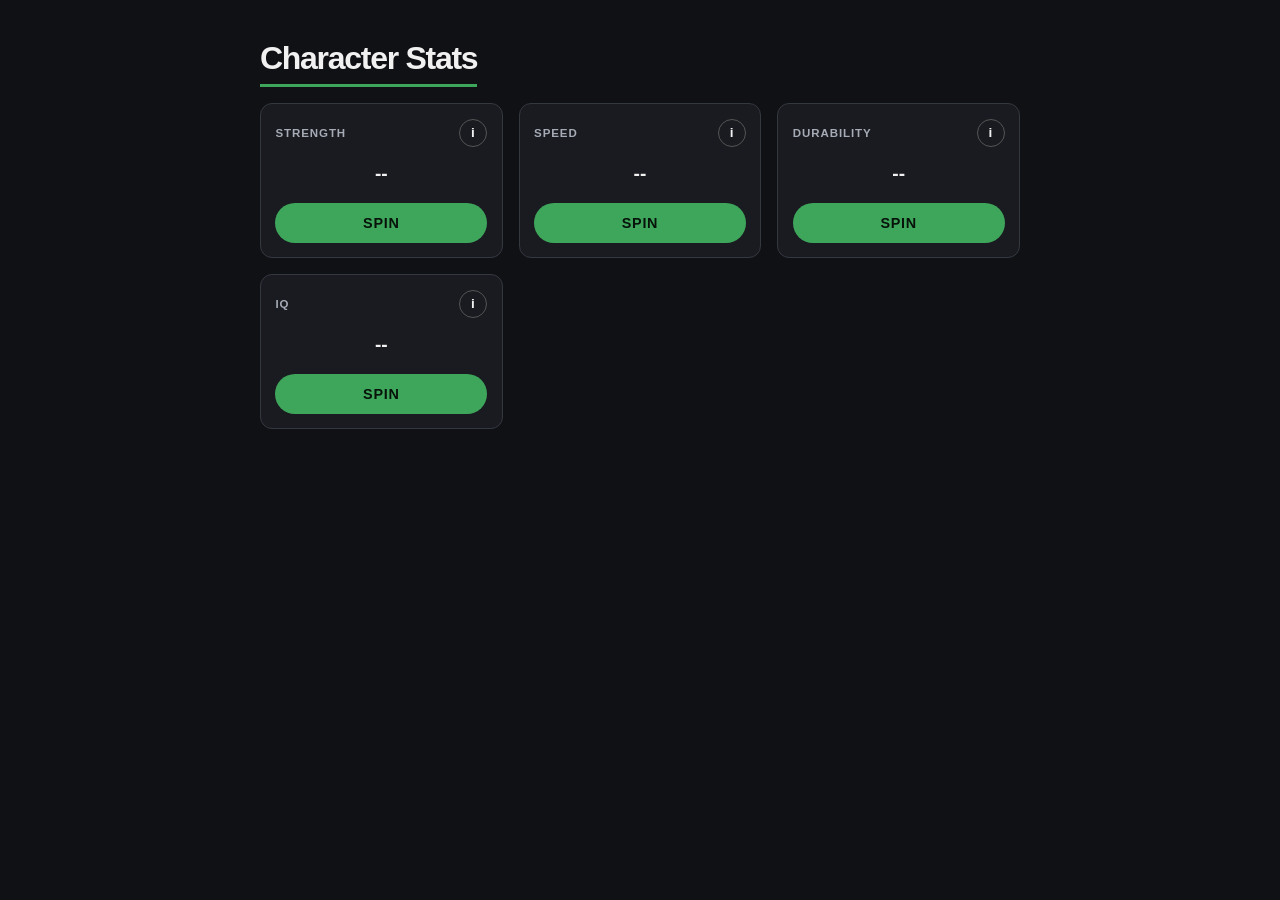
==== index.html @ ab64078a "changed folder layout" ====
<!DOCTYPE html>
<html lang="en">

<head>
  <meta charset="UTF-8">
  <meta name="viewport" content="width=device-width, initial-scale=1, viewport-fit=cover">
  <title>Spin Wheel</title>

  <link rel="stylesheet" href="CSS/style.css">

  <script src="JS/data.js" defer></script>
  <script src="JS/rolls.js" defer></script>
  <script src="JS/spin.js" defer></script>
</head>

<body>
  <main>
    <h1>Character Stats</h1>
    <div class="reels" id="reels"></div>
  </main>
</body>

</html>
---- CSS/style.css ----
/* ==========================================================
   1. Theme variables
   ========================================================== */
:root {
  color-scheme: dark;

  --page-bg: #101114;
  --surface: #191b20;
  --surface-hover: #22252b;
  --border: #343841;

  --text: #f1f1f1;
  --muted: #a6abb5;

  --green: #3ea65b;
  --green-hover: #4fbe6c;
  --green-glow: rgb(62 166 91 / 22%);

  --focus-ring: #a9d2ff;
}

/* ==========================================================
   Rarity colours
   ========================================================== */
.Common       { --rarity-color: #b8c0cc; }
.Uncommon     { --rarity-color: #45d483; }
.Rare         { --rarity-color: #42a5f5; }
.Epic         { --rarity-color: #a875ff; }
.Legendary    { --rarity-color: #d99100; }
.Mythic       { --rarity-color: #f04fa6; }
.Divine       { --rarity-color: #ffe66d; }
.Celestial    { --rarity-color: #32d6d9; }
.Transcendent { --rarity-color: #ff725e; }
.Supreme      { --rarity-color: #f4f1ff; }

/* ==========================================================
   Default rarity text
   ========================================================== */
.Common, .Uncommon, .Rare, .Epic, .Legendary,
.Mythic, .Divine, .Celestial, .Transcendent, .Supreme {
  color: var(--rarity-color);
}

.Common, .Uncommon, .Rare, .Epic, .Legendary, .Mythic {
  text-shadow: 0 0 8px color-mix(in srgb, var(--rarity-color) 40%, transparent);
}

/* ==========================================================
   Special-tier text effects
   ========================================================== */
.Divine:not(:empty),
.Celestial:not(:empty),
.Transcendent:not(:empty),
.Supreme:not(:empty) {
  color: transparent;
  -webkit-text-fill-color: transparent;
  -webkit-text-stroke: 0;
  text-shadow: 0 0 8px color-mix(in srgb, var(--rarity-color) 40%, transparent);
  background-clip: text;
  -webkit-background-clip: text;
  font-weight: 800;
}


.Divine:not(:empty) {
  background-image: linear-gradient(
    100deg,
    #fffdf2,
    #ffe98a,
    #ffffff,
    #e8ddff,
    #fffdf2
  );
  background-size: 300% 100%;
  animation: rarity-text-flow 2.4s ease-in-out infinite alternate;
}


.Celestial:not(:empty) {
  background-image: linear-gradient(
    100deg,
    #0752e8,
    #00dfff,
    #d9ffff,
    #5740ff,
    #00aaff,
    #0752e8
  );
  background-size: 300% 100%;
  animation: rarity-text-flow 2.2s ease-in-out infinite alternate;
}

.Transcendent:not(:empty) {
  background-image: linear-gradient(
    100deg,
    #a900ff,
    #ff32b5,
    #ff5538,
    #fff04a,
    #40edc2,
    #a900ff
  );
  background-size: 300% 100%;
  animation: rarity-text-flow 2.6s ease-in-out infinite alternate;
}

.Supreme:not(:empty) {
  background-image:
    /* A few sparse glints instead of a repeating star pattern */
    radial-gradient(circle at 15% 35%, #fff 0 1px, transparent 2px),
    radial-gradient(circle at 52% 70%, #e8fbff 0 1.2px, transparent 2.2px),
    radial-gradient(circle at 88% 28%, #fff 0 1px, transparent 2px),

    /* Nebula colors */
    radial-gradient(ellipse at 20% 75%, #ff20d0, transparent 68%),
    radial-gradient(ellipse at 75% 20%, #5926ff, transparent 68%),
    radial-gradient(ellipse at 55% 85%, #00dfff, transparent 62%),
    linear-gradient(100deg, #fff1a6, #f2d8ff, #c5faff, #ffddf7);

  background-size:
    100% 100%,
    100% 100%,
    100% 100%,
    180% 220%,
    180% 220%,
    180% 220%,
    300% 100%;

  animation: supreme-text-nebula 2.8s ease-in-out infinite alternate;
}


/* ==========================================================
   Special-tier accent effects
   Empty elements only; existing height/width is preserved.
   ========================================================== */
.Divine:empty,
.Celestial:empty,
.Transcendent:empty,
.Supreme:empty {
  display: block;
  overflow: hidden;
  border-radius: 6px;
}

.Divine:empty {
  background: linear-gradient(100deg, #c78a16, #ffe66d, #fff4ad, #e9b72a);
  background-size: 220% 100%;
  animation: rarity-accent-flow 4s ease-in-out infinite alternate;
}

.Celestial:empty {
  background: linear-gradient(100deg, #08cbd6, #34aaff, #7653ec, #39e3d1);
  background-size: 250% 100%;
  animation: rarity-accent-flow 3.5s ease-in-out infinite alternate;
}

.Transcendent:empty {
  background: linear-gradient(100deg, #c53ed0, #ff58b7, #ff795d, #ffd95b, #68e6aa, #c53ed0);
  background-size: 300% 100%;
  animation: rarity-accent-flow 4s linear infinite;
}

.Supreme:empty {
  background:
    radial-gradient(ellipse at 25% 50%, #b9a0ff, transparent 45%),
    radial-gradient(ellipse at 75% 50%, #91eaff, transparent 45%),
    linear-gradient(100deg, #fff8e8, #d9d2ff, #e3fbff, #fff);
  background-size: 200% 100%, 200% 100%, 250% 100%;
  animation: supreme-accent-nebula 5s ease-in-out infinite alternate;
}

/* ==========================================================
   Animations
   ========================================================== */
@keyframes rarity-text-flow {
  to { background-position: 100% center; }
}

@keyframes supreme-text-nebula {
  to {
    background-position:
      0 0,
      0 0,
      0 0,
      100% 0%,
      0% 100%,
      100% 0%,
      100% center;
  }
}


@keyframes rarity-accent-flow {
  to { background-position: 100% center; }
}

@keyframes supreme-accent-nebula {
  to { background-position: 100% 50%, 0% 50%, 100% 50%; }
}

/* ==========================================================
   Reduced motion
   ========================================================== */
@media (prefers-reduced-motion: reduce) {
  .Divine:not(:empty),
  .Celestial:not(:empty),
  .Transcendent:not(:empty),
  .Supreme:not(:empty),
  .Divine:empty,
  .Celestial:empty,
  .Transcendent:empty,
  .Supreme:empty {
    animation: none;
  }
}












/* ==========================================================
   3. Base
   ========================================================== */
* {
  box-sizing: border-box;
}

html {
  min-width: 320px;
  background: var(--page-bg);
}

html,
body,
button {
  -webkit-tap-highlight-color: transparent;
}

body {
  /* Fallback first, then full height that respects the mobile address bar */
  min-height: 100vh;
  min-height: 100dvh;
  margin: 0;
  padding:
    max(1rem, env(safe-area-inset-top))
    max(1rem, env(safe-area-inset-right))
    max(1.5rem, env(safe-area-inset-bottom))
    max(1rem, env(safe-area-inset-left));
  background: var(--page-bg);
  color: var(--text);
  font-family: Arial, system-ui, sans-serif;
  -webkit-font-smoothing: antialiased;
}

/* Extra bottom space so the last card isn't hidden behind the spin button */
main {
  width: min(100%, 760px);
  margin-inline: auto;
  padding-bottom: 5.5rem;
}

h1 {
  width: fit-content;
  margin: 0.5rem 0 1rem;
  padding-bottom: 0.45rem;
  border-bottom: 3px solid var(--green);
  font-size: clamp(1.5rem, 6vw, 2rem);
  font-weight: 800;
  letter-spacing: -0.04em;
}

/* ==========================================================
   4. Reel cards
   ========================================================== */
.reels {
  display: grid;
  grid-template-columns: minmax(0, 1fr);
  gap: 0.65rem;
}

.reel {
  display: flex;
  min-width: 0;
  min-height: 145px;
  flex-direction: column;
  align-items: stretch;
  gap: 0.55rem;
  padding: 0.8rem;
  overflow: hidden;
  background: var(--surface);
  border: 1px solid var(--border);
  border-radius: 12px;
  transition: background 150ms ease;
}

.reel h2 {
  margin: 0;
  color: var(--muted);
  font-size: 0.72rem;
  font-weight: 700;
  letter-spacing: 0.08em;
  text-transform: uppercase;
}

.reel-header {
  display: flex;
  align-items: center;
  justify-content: space-between;
  gap: 0.5rem;
}

/* The result inherits its rarity colour. Easing keeps flicker smooth,
   and min-height stops the card resizing as text changes. */
.value {
  display: flex;
  min-height: 2.4rem;
  flex: 1;
  align-items: center;
  justify-content: center;
  margin: 0;
  color: var(--rarity-color, var(--text));
  font-size: clamp(1rem, 4.5vw, 1.2rem);
  font-weight: 800;
  line-height: 1.3;
  text-align: center;
  overflow-wrap: anywhere;
  transition:
    color 120ms ease,
    text-shadow 120ms ease,
    filter 200ms ease,
    opacity 200ms ease;
}

/* Optional images */
.reel-image {
  display: block;
  width: 100%;
  max-height: 130px;
  object-fit: contain;
  border-radius: 10px;
}

.reel-images {
  display: flex;
  flex-wrap: wrap;
  align-items: center;
  justify-content: center;
  gap: 0.5rem;
}

.reel-images img {
  width: 34px;
  height: 34px;
  object-fit: contain;
  border-radius: 8px;
}

/* ==========================================================
   5. Buttons
   ========================================================== */
button {
  width: 100%;
  min-height: 42px;
  padding: 0.6rem 0.85rem;
  border: 0;
  border-radius: 999px;
  background: var(--green);
  color: #07130a;
  font: inherit;
  font-size: 0.82rem;
  font-weight: 800;
  letter-spacing: 0.05em;
  cursor: pointer;
  touch-action: manipulation;
  transition: background 150ms ease, transform 150ms ease, opacity 150ms ease;
}

button:active:not(:disabled) {
  transform: scale(0.98);
}

button:disabled {
  opacity: 0.55;
  cursor: not-allowed;
}

button:focus-visible {
  outline: 3px solid var(--focus-ring);
  outline-offset: 3px;
}

/* Slimmer spin buttons, used for each card and for SPIN ALL */
.spin-button {
  min-height: 40px;
  padding: 0.5rem 1rem;
  font-size: 0.9rem;
  width: auto;
}

/* Small circular info button */
.info-button {
  display: grid;
  width: 28px;
  min-width: 28px;
  min-height: 28px;
  place-items: center;
  padding: 0;
  border: 1px solid #555;
  border-radius: 50%;
  background: transparent;
  color: var(--text);
  font-size: 0.85rem;
  font-weight: 700;
  line-height: 1;
}

/* Hover styles only for devices with a mouse, so taps don't leave them stuck */
@media (hover: hover) {
  .reel:hover {
    background: var(--surface-hover);
  }

  button:hover:not(:disabled) {
    background: var(--green-hover);
  }

  .info-button:hover:not(:disabled) {
    border-color: var(--green);
    background: #222;
  }
}

/* ==========================================================
   6. Spin controls (fixed at the bottom)
   ========================================================== */
.controls {
  position: fixed;
  inset: auto 0 0 0;
  z-index: 10;
  padding: 0.5rem 1rem max(0.5rem, env(safe-area-inset-bottom));
  background: linear-gradient(to top, var(--page-bg) 70%, transparent);
}

/* ==========================================================
   7. Spinning state
   ========================================================== */
.reel.spinning {
  animation: spin-glow 700ms ease-in-out infinite alternate;
}

.reel.spinning .value {
  opacity: 0.85;
}

@keyframes spin-glow {
  to {
    box-shadow: 0 0 18px var(--green-glow);
  }
}

/* ==========================================================
   8. Info dialog (centred, about half the screen height)
   ========================================================== */
.info-dialog {
  width: min(90vw, 420px);
  max-height: 50dvh;
  padding: 0;
  overflow: auto;
  border: 1px solid var(--border);
  border-radius: 14px;
  background: var(--surface);
  color: var(--text);
}

.info-dialog::backdrop {
  background: rgb(0 0 0 / 70%);
}

.info-dialog-content {
  padding: 1.1rem;
}

.info-dialog h2 {
  margin: 0 0 0.9rem;
  font-size: 1.15rem;
}

.possible-results {
  display: grid;
  gap: 0.5rem;
  margin: 0 0 1rem;
  padding: 0;
  list-style: none;
}

.possible-result {
  padding: 0.65rem 0.75rem;
  border: 1px solid var(--border);
  border-radius: 8px;
  color: var(--rarity-color, var(--text));
  font-size: 0.9rem;
  font-weight: 650;
}

.nothing-result {
  color: var(--muted);
}

.possible-result-names {
  margin-top: 0.3rem;
  color: var(--text);
  font-size: 0.85rem;
  font-weight: 400;
  line-height: 1.5;
}

.info-close {
  min-height: 40px;
}

/* ==========================================================
   9. Responsive layout
   ========================================================== */
@media (min-width: 620px) {
  body {
    padding: 2rem;
  }

  .reels {
    grid-template-columns: repeat(2, minmax(0, 1fr));
    gap: 1rem;
  }

  .reel {
    min-height: 155px;
    padding: 0.9rem;
  }
}

@media (min-width: 960px) {
  .reels {
    grid-template-columns: repeat(3, minmax(0, 1fr));
  }
}

/* ==========================================================
   10. Reduced motion
   ========================================================== */
@media (prefers-reduced-motion: reduce) {
  *,
  *::before,
  *::after {
    animation-duration: 0.01ms !important;
    animation-iteration-count: 1 !important;
    scroll-behavior: auto !important;
    transition-duration: 0.01ms !important;
  }
}
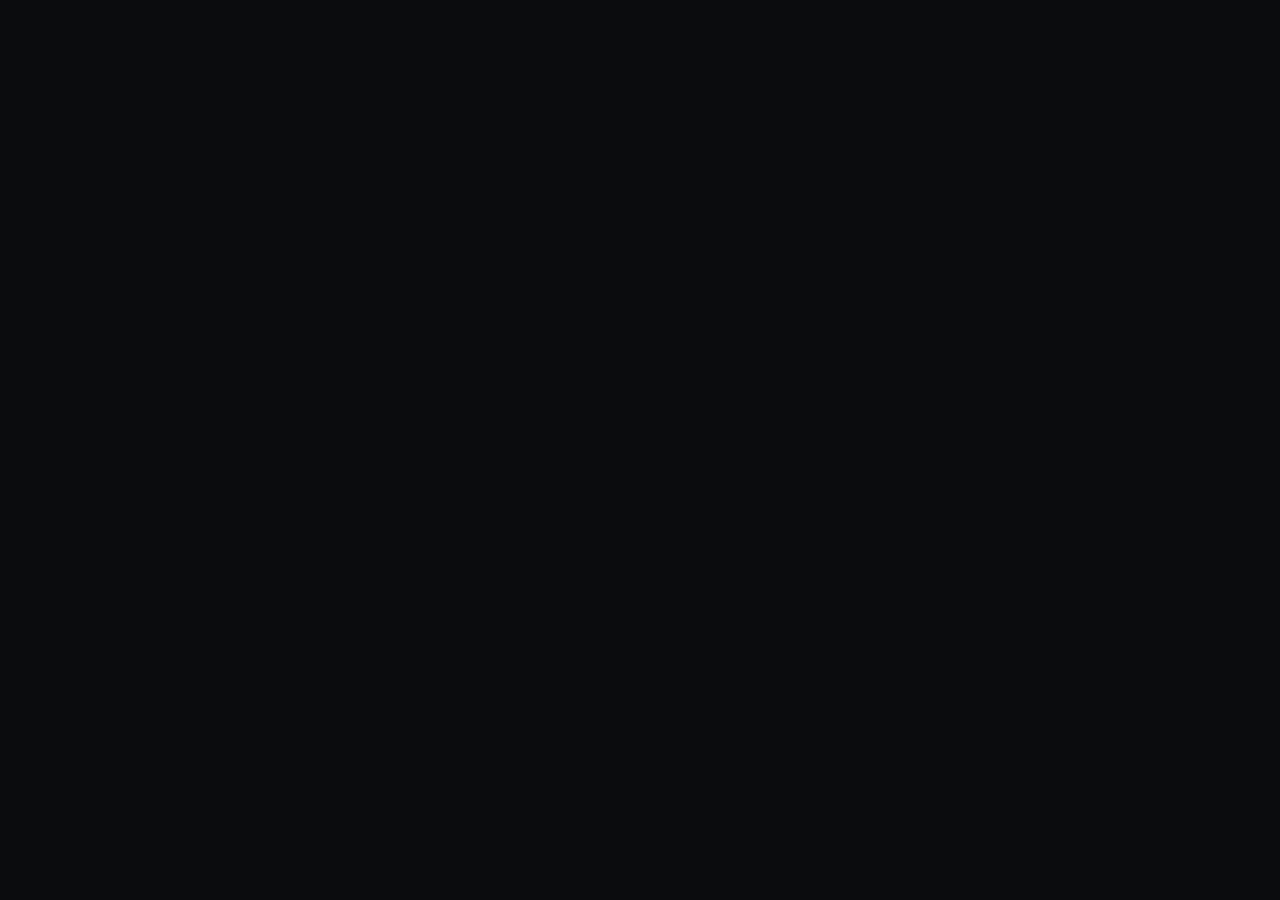
==== commit 80e56b8b: "A lot Improved data storage added cache save added turns limited only 1 spin per turn Improved CSS A" ====
--- a/index.html
+++ b/index.html
@@ -7,16 +7,15 @@
   <title>Spin Wheel</title>
 
   <link rel="stylesheet" href="CSS/style.css">
-
-  <script src="JS/data.js" defer></script>
-  <script src="JS/rolls.js" defer></script>
-  <script src="JS/spin.js" defer></script>
+  <script type="module" src="JS/spin.js"></script>
 </head>
 
 <body>
   <main>
-    <h1>Character Stats</h1>
+    <div class="universe-bar" id="universe-bar"></div>
+    <div id="category-tabs" role="tablist" aria-label="Reel categories"></div>
     <div class="reels" id="reels"></div>
+    <div class="turn-bar" id="turn-bar"></div>
   </main>
 </body>
 
--- a/CSS/style.css
+++ b/CSS/style.css
@@ -1,241 +1,135 @@
 /* ==========================================================
-   1. Theme variables
-   ========================================================== */
-:root {
+   Theme Colors
+   ========================================================== */
+:root{
   color-scheme: dark;
-
-  --page-bg: #101114;
-  --surface: #191b20;
-  --surface-hover: #22252b;
-  --border: #343841;
-
-  --text: #f1f1f1;
-  --muted: #a6abb5;
-
+  --focus-ring: #a9d2ff;
+
+  /* Surfaces */
+  --page-bg: #0b0c0e;
+  --surface: #15171b;
+  --surface-hover: #252931;
+  --border: #2e323a;
+  --border-strong: #646b77;
+
+  /* Text */
+  --text: #E3EEE8;
+  --muted: #98A39D;
+  --on-green: #04120a;
+
+  /* Accent */
   --green: #3ea65b;
-  --green-hover: #4fbe6c;
-  --green-glow: rgb(62 166 91 / 22%);
-
-  --focus-ring: #a9d2ff;
-}
-
-/* ==========================================================
-   Rarity colours
-   ========================================================== */
-.Common       { --rarity-color: #b8c0cc; }
-.Uncommon     { --rarity-color: #45d483; }
-.Rare         { --rarity-color: #42a5f5; }
-.Epic         { --rarity-color: #a875ff; }
-.Legendary    { --rarity-color: #d99100; }
-.Mythic       { --rarity-color: #f04fa6; }
-.Divine       { --rarity-color: #ffe66d; }
-.Celestial    { --rarity-color: #32d6d9; }
-.Transcendent { --rarity-color: #ff725e; }
-.Supreme      { --rarity-color: #f4f1ff; }
-
-/* ==========================================================
-   Default rarity text
-   ========================================================== */
+  --green-hover: #5cc574;
+  --green-glow: rgb(62 166 91 / 25%);
+}
+
+/* ==========================================================
+   Rarity Colors
+   ========================================================== */
+.Common       { --rarity-color: rgb(156, 163, 175); }
+.Uncommon     { --rarity-color: rgb(69, 212, 131); }
+.Rare         { --rarity-color: rgb(66, 165, 245); }
+.Epic         { --rarity-color: rgb(168, 117, 255); }
+.Legendary    { --rarity-color: rgb(212, 175, 55); }
+.Mythic       { --rarity-color: rgb(240, 79, 166); }
+.Divine       { --rarity-color: rgb(255, 240, 160); }
+.Celestial    { --rarity-color: rgb(50, 214, 217); }
+.Transcendent { --rarity-color: rgb(255, 114, 94); }
+.Supreme      { --rarity-color: rgb(255, 160, 245); }
+
 .Common, .Uncommon, .Rare, .Epic, .Legendary,
-.Mythic, .Divine, .Celestial, .Transcendent, .Supreme {
+.Mythic, .Divine, .Celestial, .Transcendent, .Supreme{
   color: var(--rarity-color);
 }
 
-.Common, .Uncommon, .Rare, .Epic, .Legendary, .Mythic {
-  text-shadow: 0 0 8px color-mix(in srgb, var(--rarity-color) 40%, transparent);
-}
-
-/* ==========================================================
-   Special-tier text effects
-   ========================================================== */
-.Divine:not(:empty),
-.Celestial:not(:empty),
-.Transcendent:not(:empty),
-.Supreme:not(:empty) {
+/* ==========================================================
+   Special-Tier Rarity Animation
+   ========================================================== */
+@supports (-webkit-background-clip: text) or (background-clip: text){
+  .Divine,
+  .Celestial,
+  .Transcendent,
+  .Supreme{
+    color: transparent;
+    -webkit-text-fill-color: transparent;
+    background-clip: text;
+    -webkit-background-clip: text;
+  }
+}
+
+
+/*Shared Settings*/
+.Divine,
+.Celestial,
+.Transcendent,
+.Supreme {
+  display: inline-block;
   color: transparent;
-  -webkit-text-fill-color: transparent;
-  -webkit-text-stroke: 0;
-  text-shadow: 0 0 8px color-mix(in srgb, var(--rarity-color) 40%, transparent);
+  -webkit-background-clip: text;
   background-clip: text;
-  -webkit-background-clip: text;
-  font-weight: 800;
-}
-
-
-.Divine:not(:empty) {
+  background-size: 200% 100%;
+  animation: 
+    rarity-text-flow var(--rarity-duration) ease-in-out infinite,
+    rarity-text-glow var(--rarity-duration) ease-in-out infinite;
+}
+
+
+/*Separate Settings*/
+.Divine {
+  --rarity-duration: 1.8s;
   background-image: linear-gradient(
     100deg,
-    #fffdf2,
-    #ffe98a,
-    #ffffff,
-    #e8ddff,
-    #fffdf2
+    #ffc83a,#ffd23f,#fff2b3,#ffd23f,#ffb62e,#ffc83a
   );
-  background-size: 300% 100%;
-  animation: rarity-text-flow 2.4s ease-in-out infinite alternate;
-}
-
-
-.Celestial:not(:empty) {
+}
+
+.Celestial {
+  --rarity-duration: 1.6s;
   background-image: linear-gradient(
     100deg,
-    #0752e8,
-    #00dfff,
-    #d9ffff,
-    #5740ff,
-    #00aaff,
-    #0752e8
+    #0fb8c9,#32d6d9,#9ff5f2,#32d6d9,#1aa3d9,#0fb8c9
   );
-  background-size: 300% 100%;
-  animation: rarity-text-flow 2.2s ease-in-out infinite alternate;
-}
-
-.Transcendent:not(:empty) {
+}
+
+.Transcendent {
+  --rarity-duration: 2s;
   background-image: linear-gradient(
     100deg,
-    #a900ff,
-    #ff32b5,
-    #ff5538,
-    #fff04a,
-    #40edc2,
-    #a900ff
+    #ff725e,#ff9a6b,#ff4f7b,#ffb46b,#ff725e
   );
-  background-size: 300% 100%;
-  animation: rarity-text-flow 2.6s ease-in-out infinite alternate;
-}
-
-.Supreme:not(:empty) {
-  background-image:
-    /* A few sparse glints instead of a repeating star pattern */
-    radial-gradient(circle at 15% 35%, #fff 0 1px, transparent 2px),
-    radial-gradient(circle at 52% 70%, #e8fbff 0 1.2px, transparent 2.2px),
-    radial-gradient(circle at 88% 28%, #fff 0 1px, transparent 2px),
-
-    /* Nebula colors */
-    radial-gradient(ellipse at 20% 75%, #ff20d0, transparent 68%),
-    radial-gradient(ellipse at 75% 20%, #5926ff, transparent 68%),
-    radial-gradient(ellipse at 55% 85%, #00dfff, transparent 62%),
-    linear-gradient(100deg, #fff1a6, #f2d8ff, #c5faff, #ffddf7);
-
-  background-size:
-    100% 100%,
-    100% 100%,
-    100% 100%,
-    180% 220%,
-    180% 220%,
-    180% 220%,
-    300% 100%;
-
-  animation: supreme-text-nebula 2.8s ease-in-out infinite alternate;
-}
-
-
-/* ==========================================================
-   Special-tier accent effects
-   Empty elements only; existing height/width is preserved.
-   ========================================================== */
-.Divine:empty,
-.Celestial:empty,
-.Transcendent:empty,
-.Supreme:empty {
-  display: block;
-  overflow: hidden;
-  border-radius: 6px;
-}
-
-.Divine:empty {
-  background: linear-gradient(100deg, #c78a16, #ffe66d, #fff4ad, #e9b72a);
-  background-size: 220% 100%;
-  animation: rarity-accent-flow 4s ease-in-out infinite alternate;
-}
-
-.Celestial:empty {
-  background: linear-gradient(100deg, #08cbd6, #34aaff, #7653ec, #39e3d1);
-  background-size: 250% 100%;
-  animation: rarity-accent-flow 3.5s ease-in-out infinite alternate;
-}
-
-.Transcendent:empty {
-  background: linear-gradient(100deg, #c53ed0, #ff58b7, #ff795d, #ffd95b, #68e6aa, #c53ed0);
-  background-size: 300% 100%;
-  animation: rarity-accent-flow 4s linear infinite;
-}
-
-.Supreme:empty {
-  background:
-    radial-gradient(ellipse at 25% 50%, #b9a0ff, transparent 45%),
-    radial-gradient(ellipse at 75% 50%, #91eaff, transparent 45%),
-    linear-gradient(100deg, #fff8e8, #d9d2ff, #e3fbff, #fff);
-  background-size: 200% 100%, 200% 100%, 250% 100%;
-  animation: supreme-accent-nebula 5s ease-in-out infinite alternate;
-}
-
-/* ==========================================================
-   Animations
-   ========================================================== */
+}
+
+.Supreme {
+  --rarity-duration: 2.1s;
+  background-image: linear-gradient(
+    100deg,
+    #ff9ee9,#ffb3f5,#9fd6ff,#d4aaff,#ff9ee9
+  );
+}
+
+
+/*Animation*/
 @keyframes rarity-text-flow {
-  to { background-position: 100% center; }
-}
-
-@keyframes supreme-text-nebula {
-  to {
-    background-position:
-      0 0,
-      0 0,
-      0 0,
-      100% 0%,
-      0% 100%,
-      100% 0%,
-      100% center;
-  }
-}
-
-
-@keyframes rarity-accent-flow {
-  to { background-position: 100% center; }
-}
-
-@keyframes supreme-accent-nebula {
-  to { background-position: 100% 50%, 0% 50%, 100% 50%; }
-}
-
-/* ==========================================================
-   Reduced motion
-   ========================================================== */
-@media (prefers-reduced-motion: reduce) {
-  .Divine:not(:empty),
-  .Celestial:not(:empty),
-  .Transcendent:not(:empty),
-  .Supreme:not(:empty),
-  .Divine:empty,
-  .Celestial:empty,
-  .Transcendent:empty,
-  .Supreme:empty {
-    animation: none;
-  }
-}
-
-
-
-
-
-
-
-
-
-
-
-
-/* ==========================================================
-   3. Base
+  0%   { background-position: 0% center; }
+  70%  { background-position: 200% center; }
+  100% { background-position: 200% center; }
+}
+
+@keyframes rarity-text-glow {
+  0%, 100% { filter: brightness(1); }
+  35%      { filter: brightness(1.15); }
+  70%      { filter: brightness(1); }
+}
+
+/* ==========================================================
+   Base
    ========================================================== */
 * {
   box-sizing: border-box;
 }
 
 html {
-  min-width: 320px;
-  background: var(--page-bg);
+  background-color: var(--page-bg);
 }
 
 html,
@@ -245,40 +139,25 @@
 }
 
 body {
-  /* Fallback first, then full height that respects the mobile address bar */
-  min-height: 100vh;
-  min-height: 100dvh;
+  min-height: 100vh;  /* fallback */
+  min-height: 100dvh; /* adapts to mobile browser controls */
   margin: 0;
   padding:
     max(1rem, env(safe-area-inset-top))
     max(1rem, env(safe-area-inset-right))
     max(1.5rem, env(safe-area-inset-bottom))
     max(1rem, env(safe-area-inset-left));
-  background: var(--page-bg);
-  color: var(--text);
-  font-family: Arial, system-ui, sans-serif;
-  -webkit-font-smoothing: antialiased;
-}
-
-/* Extra bottom space so the last card isn't hidden behind the spin button */
+  color: var(--text);
+  font-family: system-ui, sans-serif;
+}
+
 main {
   width: min(100%, 760px);
   margin-inline: auto;
-  padding-bottom: 5.5rem;
-}
-
-h1 {
-  width: fit-content;
-  margin: 0.5rem 0 1rem;
-  padding-bottom: 0.45rem;
-  border-bottom: 3px solid var(--green);
-  font-size: clamp(1.5rem, 6vw, 2rem);
-  font-weight: 800;
-  letter-spacing: -0.04em;
-}
-
-/* ==========================================================
-   4. Reel cards
+}
+
+/* ==========================================================
+   Reel cards
    ========================================================== */
 .reels {
   display: grid;
@@ -289,24 +168,21 @@
 .reel {
   display: flex;
   min-width: 0;
-  min-height: 145px;
+  min-height: 132px;
   flex-direction: column;
-  align-items: stretch;
-  gap: 0.55rem;
-  padding: 0.8rem;
+  gap: 0.45rem;
+  padding: 0.75rem;
   overflow: hidden;
-  background: var(--surface);
+  background-color: var(--surface);
   border: 1px solid var(--border);
   border-radius: 12px;
-  transition: background 150ms ease;
 }
 
 .reel h2 {
   margin: 0;
+  font-size:  0.85rem;
   color: var(--muted);
-  font-size: 0.72rem;
   font-weight: 700;
-  letter-spacing: 0.08em;
   text-transform: uppercase;
 }
 
@@ -317,8 +193,6 @@
   gap: 0.5rem;
 }
 
-/* The result inherits its rarity colour. Easing keeps flicker smooth,
-   and min-height stops the card resizing as text changes. */
 .value {
   display: flex;
   min-height: 2.4rem;
@@ -326,45 +200,15 @@
   align-items: center;
   justify-content: center;
   margin: 0;
-  color: var(--rarity-color, var(--text));
   font-size: clamp(1rem, 4.5vw, 1.2rem);
   font-weight: 800;
   line-height: 1.3;
   text-align: center;
   overflow-wrap: anywhere;
-  transition:
-    color 120ms ease,
-    text-shadow 120ms ease,
-    filter 200ms ease,
-    opacity 200ms ease;
-}
-
-/* Optional images */
-.reel-image {
-  display: block;
-  width: 100%;
-  max-height: 130px;
-  object-fit: contain;
-  border-radius: 10px;
-}
-
-.reel-images {
-  display: flex;
-  flex-wrap: wrap;
-  align-items: center;
-  justify-content: center;
-  gap: 0.5rem;
-}
-
-.reel-images img {
-  width: 34px;
-  height: 34px;
-  object-fit: contain;
-  border-radius: 8px;
-}
-
-/* ==========================================================
-   5. Buttons
+}
+
+/* ==========================================================
+   Buttons
    ========================================================== */
 button {
   width: 100%;
@@ -373,7 +217,7 @@
   border: 0;
   border-radius: 999px;
   background: var(--green);
-  color: #07130a;
+  color: var(--on-green);
   font: inherit;
   font-size: 0.82rem;
   font-weight: 800;
@@ -385,6 +229,7 @@
 
 button:active:not(:disabled) {
   transform: scale(0.98);
+  filter: brightness(0.92);
 }
 
 button:disabled {
@@ -413,7 +258,7 @@
   min-height: 28px;
   place-items: center;
   padding: 0;
-  border: 1px solid #555;
+  border: 1px solid var(--border-strong);
   border-radius: 50%;
   background: transparent;
   color: var(--text);
@@ -424,9 +269,6 @@
 
 /* Hover styles only for devices with a mouse, so taps don't leave them stuck */
 @media (hover: hover) {
-  .reel:hover {
-    background: var(--surface-hover);
-  }
 
   button:hover:not(:disabled) {
     background: var(--green-hover);
@@ -434,12 +276,12 @@
 
   .info-button:hover:not(:disabled) {
     border-color: var(--green);
-    background: #222;
-  }
-}
-
-/* ==========================================================
-   6. Spin controls (fixed at the bottom)
+    background: var(--surface-hover);
+  }
+}
+
+/* ==========================================================
+   Spin controls (fixed at the bottom)
    ========================================================== */
 .controls {
   position: fixed;
@@ -450,7 +292,7 @@
 }
 
 /* ==========================================================
-   7. Spinning state
+   Spinning state
    ========================================================== */
 .reel.spinning {
   animation: spin-glow 700ms ease-in-out infinite alternate;
@@ -467,13 +309,14 @@
 }
 
 /* ==========================================================
-   8. Info dialog (centred, about half the screen height)
+   Info dialog (centred, about half the screen height)
    ========================================================== */
 .info-dialog {
-  width: min(90vw, 420px);
-  max-height: 50dvh;
+  width: min(92vw, 420px);
+  max-height: 80dvh;
   padding: 0;
   overflow: auto;
+  overscroll-behavior: contain;
   border: 1px solid var(--border);
   border-radius: 14px;
   background: var(--surface);
@@ -502,10 +345,10 @@
 }
 
 .possible-result {
-  padding: 0.65rem 0.75rem;
+  padding: 0.75rem;
+  line-height: 1.4;
   border: 1px solid var(--border);
   border-radius: 8px;
-  color: var(--rarity-color, var(--text));
   font-size: 0.9rem;
   font-weight: 650;
 }
@@ -515,11 +358,12 @@
 }
 
 .possible-result-names {
-  margin-top: 0.3rem;
+  margin-top: 0.35rem;
+  line-height: 1.5;
   color: var(--text);
   font-size: 0.85rem;
   font-weight: 400;
-  line-height: 1.5;
+  overflow-wrap: anywhere;
 }
 
 .info-close {
@@ -527,15 +371,14 @@
 }
 
 /* ==========================================================
-   9. Responsive layout
-   ========================================================== */
-@media (min-width: 620px) {
+   Responsive layout
+   ========================================================== */
+@media (min-width: 760px) {
   body {
     padding: 2rem;
   }
 
   .reels {
-    grid-template-columns: repeat(2, minmax(0, 1fr));
     gap: 1rem;
   }
 
@@ -545,22 +388,103 @@
   }
 }
 
-@media (min-width: 960px) {
-  .reels {
-    grid-template-columns: repeat(3, minmax(0, 1fr));
-  }
-}
-
-/* ==========================================================
-   10. Reduced motion
-   ========================================================== */
-@media (prefers-reduced-motion: reduce) {
-  *,
-  *::before,
-  *::after {
-    animation-duration: 0.01ms !important;
-    animation-iteration-count: 1 !important;
-    scroll-behavior: auto !important;
-    transition-duration: 0.01ms !important;
-  }
-}
+@media (max-height: 500px) {
+  .info-dialog {
+    max-height: 90dvh;
+  }
+}
+
+
+
+
+
+
+
+
+
+
+
+
+
+
+
+
+
+
+
+#category-tabs {
+  display: grid;
+  grid-template-columns: repeat(auto-fill, minmax(5.5rem, 1fr));
+  gap: 0.4rem;
+  width: 100%;
+}
+
+#category-tabs [role="tab"] {
+  min-width: 0;
+  min-height: 2.1rem;
+  padding: 0.35rem 0.6rem;
+  border: 1px solid var(--border);
+  border-radius: 0.55rem;
+  background: var(--surface);
+  color: var(--muted);
+  font: inherit;
+  font-size: 0.85rem;
+  font-weight: 600;
+  cursor: pointer;
+  transition: background-color 120ms ease, color 120ms ease;
+}
+
+#category-tabs [role="tab"]:hover {
+  background: var(--surface-hover);
+}
+
+#category-tabs [role="tab"][aria-selected="true"] {
+  background: var(--green);
+  color: var(--text);
+}
+
+#category-tabs [role="tab"]:focus-visible {
+  outline: 2px solid var(--border);
+  outline-offset: 2px;
+}
+
+.universe-select {
+  appearance: none;
+  width: 100%;
+  min-height: 2.6rem;
+  padding: 0.6rem 2.5rem 0.6rem 0.85rem;
+  border: 1px solid var(--border);
+  border-radius: 0.6rem;
+  background-color: var(--surface);
+  color: var(--text);
+  font: inherit;
+  cursor: pointer;
+
+  /* Down-chevron */
+  background-image:
+    linear-gradient(45deg, transparent 50%, var(--muted) 50%),
+    linear-gradient(135deg, var(--muted) 50%, transparent 50%);
+  background-position:
+    calc(100% - 1rem) 50%,
+    calc(100% - 0.7rem) 50%;
+  background-size: 0.3rem 0.3rem;
+  background-repeat: no-repeat;
+
+  transition: background-color 120ms ease, border-color 120ms ease;
+}
+
+.universe-select:hover {
+  background-color: var(--surface-hover);
+  border-color: var(--border-strong);
+}
+
+.universe-select:focus-visible {
+  border-color: var(--focus-ring);
+  outline: 2px solid var(--focus-ring);
+  outline-offset: 2px;
+}
+
+.universe-select option {
+  background-color: var(--surface);
+  color: var(--text);
+}
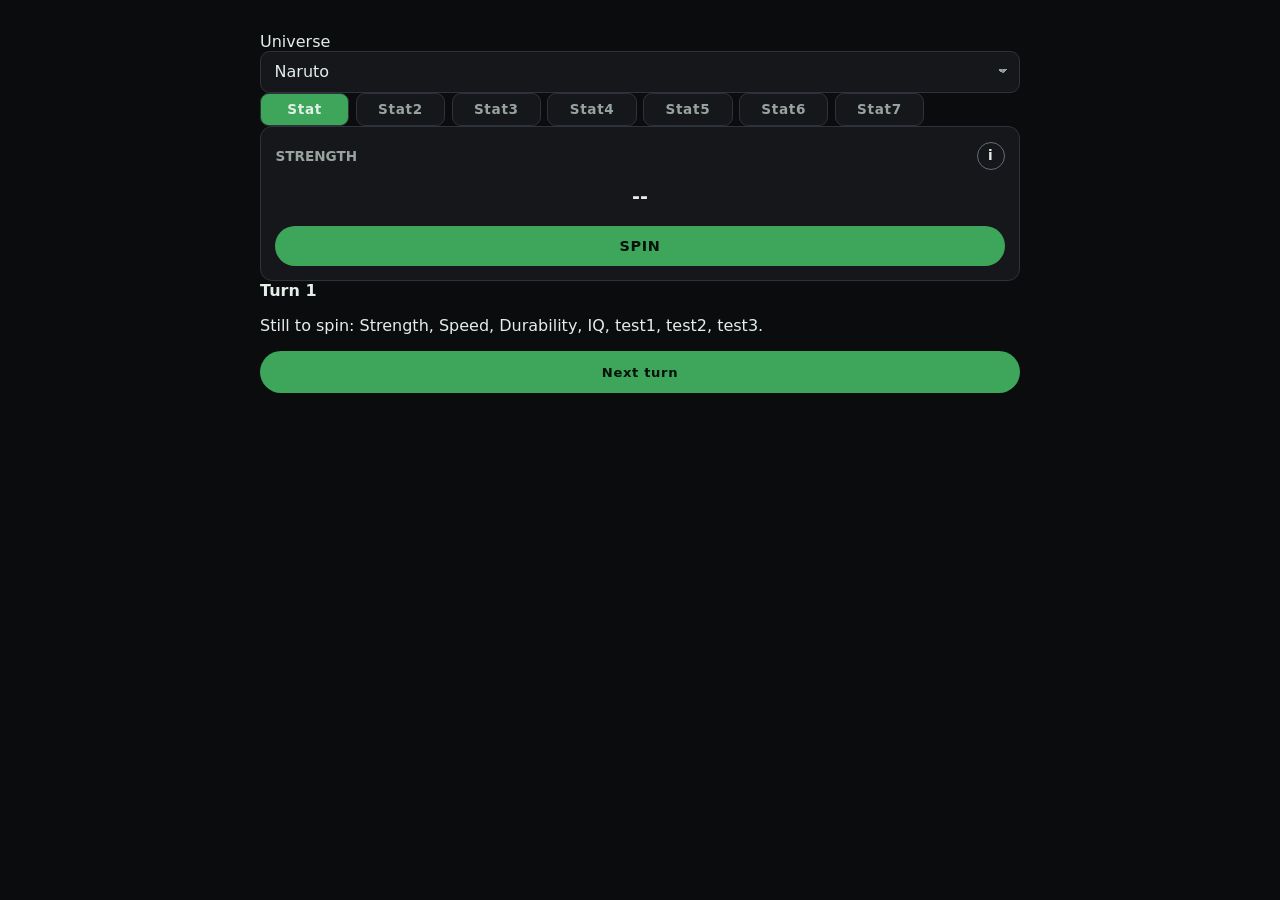
==== commit 8d26853e: "fix fixed js import path" ====
--- a/index.html
+++ b/index.html
@@ -7,7 +7,7 @@
   <title>Spin Wheel</title>
 
   <link rel="stylesheet" href="CSS/style.css">
-  <script type="module" src="JS/spin.js"></script>
+  <script type="module" src="js/spin.js"></script>
 </head>
 
 <body>
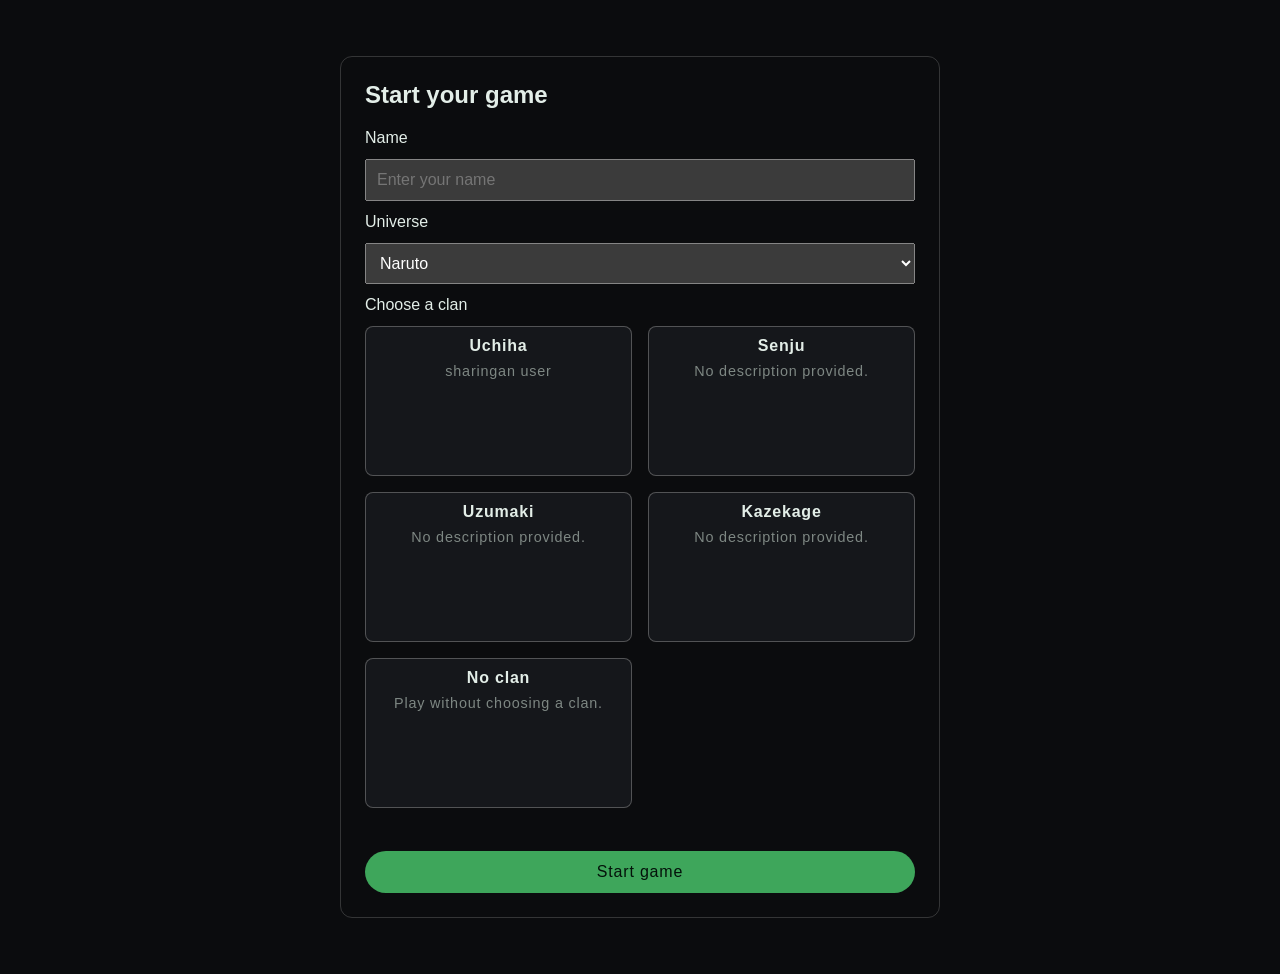
==== commit cf819288: "character creation" ====
--- a/index.html
+++ b/index.html
@@ -6,17 +6,18 @@
   <meta name="viewport" content="width=device-width, initial-scale=1, viewport-fit=cover">
   <title>Spin Wheel</title>
 
-  <link rel="stylesheet" href="CSS/style.css">
-  <script type="module" src="js/spin.js"></script>
+  <link rel="stylesheet" href="css/style.css">
 </head>
 
 <body>
-  <main>
-    <div class="universe-bar" id="universe-bar"></div>
+  <main hidden>
+    <div id="player-info"></div>
     <div id="category-tabs" role="tablist" aria-label="Reel categories"></div>
     <div class="reels" id="reels"></div>
     <div class="turn-bar" id="turn-bar"></div>
   </main>
+
+  <script type="module" src="js/start-menu.js"></script>
 </body>
 
 </html>
--- a/css/style.css
+++ b/css/style.css
@@ -0,0 +1,618 @@
+/* ==========================================================
+   Theme Colors
+   ========================================================== */
+:root{
+  color-scheme: dark;
+  --focus-ring: #a9d2ff;
+
+  /* Surfaces */
+  --page-bg: #0b0c0e;
+  --surface: #15171b;
+  --surface-hover: #252931;
+  --border: #2e323a;
+  --border-strong: #646b77;
+
+  /* Text */
+  --text: #E3EEE8;
+  --muted: #98A39D;
+  --on-green: #04120a;
+
+  /* Accent */
+  --green: #3ea65b;
+  --green-hover: #5cc574;
+  --green-glow: rgb(62 166 91 / 25%);
+}
+
+/* ==========================================================
+   Rarity Colors
+   ========================================================== */
+.Common       { --rarity-color: rgb(156, 163, 175); }
+.Uncommon     { --rarity-color: rgb(69, 212, 131); }
+.Rare         { --rarity-color: rgb(66, 165, 245); }
+.Epic         { --rarity-color: rgb(168, 117, 255); }
+.Legendary    { --rarity-color: rgb(212, 175, 55); }
+.Mythic       { --rarity-color: rgb(240, 79, 166); }
+.Divine       { --rarity-color: rgb(255, 240, 160); }
+.Celestial    { --rarity-color: rgb(50, 214, 217); }
+.Transcendent { --rarity-color: rgb(255, 114, 94); }
+.Supreme      { --rarity-color: rgb(255, 160, 245); }
+
+.Common, .Uncommon, .Rare, .Epic, .Legendary,
+.Mythic, .Divine, .Celestial, .Transcendent, .Supreme{
+  color: var(--rarity-color);
+}
+
+/* ==========================================================
+   Special-Tier Rarity Animation
+   ========================================================== */
+@supports (-webkit-background-clip: text) or (background-clip: text){
+  .Divine,
+  .Celestial,
+  .Transcendent,
+  .Supreme{
+    color: transparent;
+    -webkit-text-fill-color: transparent;
+    background-clip: text;
+    -webkit-background-clip: text;
+  }
+}
+
+
+/*Shared Settings*/
+.Divine,
+.Celestial,
+.Transcendent,
+.Supreme {
+  display: inline-block;
+  color: transparent;
+  -webkit-background-clip: text;
+  background-clip: text;
+  background-size: 200% 100%;
+  animation: 
+    rarity-text-flow var(--rarity-duration) ease-in-out infinite,
+    rarity-text-glow var(--rarity-duration) ease-in-out infinite;
+}
+
+
+/*Separate Settings*/
+.Divine {
+  --rarity-duration: 1.8s;
+  background-image: linear-gradient(
+    100deg,
+    #ffc83a,#ffd23f,#fff2b3,#ffd23f,#ffb62e,#ffc83a
+  );
+}
+
+.Celestial {
+  --rarity-duration: 1.6s;
+  background-image: linear-gradient(
+    100deg,
+    #0fb8c9,#32d6d9,#9ff5f2,#32d6d9,#1aa3d9,#0fb8c9
+  );
+}
+
+.Transcendent {
+  --rarity-duration: 2s;
+  background-image: linear-gradient(
+    100deg,
+    #ff725e,#ff9a6b,#ff4f7b,#ffb46b,#ff725e
+  );
+}
+
+.Supreme {
+  --rarity-duration: 2.1s;
+  background-image: linear-gradient(
+    100deg,
+    #ff9ee9,#ffb3f5,#9fd6ff,#d4aaff,#ff9ee9
+  );
+}
+
+
+/*Animation*/
+@keyframes rarity-text-flow {
+  0%   { background-position: 0% center; }
+  70%  { background-position: 200% center; }
+  100% { background-position: 200% center; }
+}
+
+@keyframes rarity-text-glow {
+  0%, 100% { filter: brightness(1); }
+  35%      { filter: brightness(1.15); }
+  70%      { filter: brightness(1); }
+}
+
+/* ==========================================================
+   Base
+   ========================================================== */
+* {
+  box-sizing: border-box;
+}
+
+html {
+  background-color: var(--page-bg);
+}
+
+html,
+body,
+button {
+  -webkit-tap-highlight-color: transparent;
+}
+
+body {
+  min-height: 100vh;  /* fallback */
+  min-height: 100dvh; /* adapts to mobile browser controls */
+  margin: 0;
+  padding:
+    max(1rem, env(safe-area-inset-top))
+    max(1rem, env(safe-area-inset-right))
+    max(1.5rem, env(safe-area-inset-bottom))
+    max(1rem, env(safe-area-inset-left));
+  color: var(--text);
+  font-family: system-ui, sans-serif;
+}
+
+main {
+  width: min(100%, 760px);
+  margin-inline: auto;
+}
+
+/* ==========================================================
+   Reel cards
+   ========================================================== */
+.reels {
+  display: grid;
+  grid-template-columns: minmax(0, 1fr);
+  gap: 0.65rem;
+}
+
+.reel {
+  display: flex;
+  min-width: 0;
+  min-height: 132px;
+  flex-direction: column;
+  gap: 0.45rem;
+  padding: 0.75rem;
+  overflow: hidden;
+  background-color: var(--surface);
+  border: 1px solid var(--border);
+  border-radius: 12px;
+}
+
+.reel h2 {
+  margin: 0;
+  font-size:  0.85rem;
+  color: var(--muted);
+  font-weight: 700;
+  text-transform: uppercase;
+}
+
+.reel-header {
+  display: flex;
+  align-items: center;
+  justify-content: space-between;
+  gap: 0.5rem;
+}
+
+.value {
+  display: flex;
+  min-height: 2.4rem;
+  flex: 1;
+  align-items: center;
+  justify-content: center;
+  margin: 0;
+  font-size: clamp(1rem, 4.5vw, 1.2rem);
+  font-weight: 800;
+  line-height: 1.3;
+  text-align: center;
+  overflow-wrap: anywhere;
+}
+
+/* ==========================================================
+   Buttons
+   ========================================================== */
+button {
+  width: 100%;
+  min-height: 42px;
+  padding: 0.6rem 0.85rem;
+  border: 0;
+  border-radius: 999px;
+  background: var(--green);
+  color: var(--on-green);
+  font: inherit;
+  font-size: 0.82rem;
+  font-weight: 800;
+  letter-spacing: 0.05em;
+  cursor: pointer;
+  touch-action: manipulation;
+  transition: background 150ms ease, transform 150ms ease, opacity 150ms ease;
+}
+
+button:active:not(:disabled) {
+  transform: scale(0.98);
+  filter: brightness(0.92);
+}
+
+button:disabled {
+  opacity: 0.55;
+  cursor: not-allowed;
+}
+
+button:focus-visible {
+  outline: 3px solid var(--focus-ring);
+  outline-offset: 3px;
+}
+
+/* Slimmer spin buttons, used for each card and for SPIN ALL */
+.spin-button {
+  min-height: 40px;
+  padding: 0.5rem 1rem;
+  font-size: 0.9rem;
+  width: auto;
+}
+
+/* Small circular info button */
+.info-button {
+  display: grid;
+  width: 28px;
+  min-width: 28px;
+  min-height: 28px;
+  place-items: center;
+  padding: 0;
+  border: 1px solid var(--border-strong);
+  border-radius: 50%;
+  background: transparent;
+  color: var(--text);
+  font-size: 0.85rem;
+  font-weight: 700;
+  line-height: 1;
+}
+
+/* Hover styles only for devices with a mouse, so taps don't leave them stuck */
+@media (hover: hover) {
+
+  button:hover:not(:disabled) {
+    background: var(--green-hover);
+  }
+
+  .info-button:hover:not(:disabled) {
+    border-color: var(--green);
+    background: var(--surface-hover);
+  }
+}
+
+/* ==========================================================
+   Spin controls (fixed at the bottom)
+   ========================================================== */
+.controls {
+  position: fixed;
+  inset: auto 0 0 0;
+  z-index: 10;
+  padding: 0.5rem 1rem max(0.5rem, env(safe-area-inset-bottom));
+  background: linear-gradient(to top, var(--page-bg) 70%, transparent);
+}
+
+/* ==========================================================
+   Spinning state
+   ========================================================== */
+.reel.spinning {
+  animation: spin-glow 700ms ease-in-out infinite alternate;
+}
+
+.reel.spinning .value {
+  opacity: 0.85;
+}
+
+@keyframes spin-glow {
+  to {
+    box-shadow: 0 0 18px var(--green-glow);
+  }
+}
+
+/* ==========================================================
+   Info dialog (centred, about half the screen height)
+   ========================================================== */
+.info-dialog {
+  width: min(92vw, 420px);
+  max-height: 80dvh;
+  padding: 0;
+  overflow: auto;
+  overscroll-behavior: contain;
+  border: 1px solid var(--border);
+  border-radius: 14px;
+  background: var(--surface);
+  color: var(--text);
+}
+
+.info-dialog::backdrop {
+  background: rgb(0 0 0 / 70%);
+}
+
+.info-dialog-content {
+  padding: 1.1rem;
+}
+
+.info-dialog h2 {
+  margin: 0 0 0.9rem;
+  font-size: 1.15rem;
+}
+
+.possible-results {
+  display: grid;
+  gap: 0.5rem;
+  margin: 0 0 1rem;
+  padding: 0;
+  list-style: none;
+}
+
+.possible-result {
+  padding: 0.75rem;
+  line-height: 1.4;
+  border: 1px solid var(--border);
+  border-radius: 8px;
+  font-size: 0.9rem;
+  font-weight: 650;
+}
+
+.nothing-result {
+  color: var(--muted);
+}
+
+.possible-result-names {
+  margin-top: 0.35rem;
+  line-height: 1.5;
+  color: var(--text);
+  font-size: 0.85rem;
+  font-weight: 400;
+  overflow-wrap: anywhere;
+}
+
+.info-close {
+  min-height: 40px;
+}
+
+/* ==========================================================
+   Responsive layout
+   ========================================================== */
+@media (min-width: 760px) {
+  body {
+    padding: 2rem;
+  }
+
+  .reels {
+    gap: 1rem;
+  }
+
+  .reel {
+    min-height: 155px;
+    padding: 0.9rem;
+  }
+}
+
+@media (max-height: 500px) {
+  .info-dialog {
+    max-height: 90dvh;
+  }
+}
+
+
+
+
+
+
+
+
+
+
+
+
+
+
+
+
+
+
+
+#category-tabs {
+  display: grid;
+  grid-template-columns: repeat(auto-fill, minmax(5.5rem, 1fr));
+  gap: 0.4rem;
+  width: 100%;
+}
+
+#category-tabs [role="tab"] {
+  min-width: 0;
+  min-height: 2.1rem;
+  padding: 0.35rem 0.6rem;
+  border: 1px solid var(--border);
+  border-radius: 0.55rem;
+  background: var(--surface);
+  color: var(--muted);
+  font: inherit;
+  font-size: 0.85rem;
+  font-weight: 600;
+  cursor: pointer;
+  transition: background-color 120ms ease, color 120ms ease;
+}
+
+#category-tabs [role="tab"]:hover {
+  background: var(--surface-hover);
+}
+
+#category-tabs [role="tab"][aria-selected="true"] {
+  background: var(--green);
+  color: var(--text);
+}
+
+#category-tabs [role="tab"]:focus-visible {
+  outline: 2px solid var(--border);
+  outline-offset: 2px;
+}
+
+.universe-select {
+  appearance: none;
+  width: 100%;
+  min-height: 2.6rem;
+  padding: 0.6rem 2.5rem 0.6rem 0.85rem;
+  border: 1px solid var(--border);
+  border-radius: 0.6rem;
+  background-color: var(--surface);
+  color: var(--text);
+  font: inherit;
+  cursor: pointer;
+
+  /* Down-chevron */
+  background-image:
+    linear-gradient(45deg, transparent 50%, var(--muted) 50%),
+    linear-gradient(135deg, var(--muted) 50%, transparent 50%);
+  background-position:
+    calc(100% - 1rem) 50%,
+    calc(100% - 0.7rem) 50%;
+  background-size: 0.3rem 0.3rem;
+  background-repeat: no-repeat;
+
+  transition: background-color 120ms ease, border-color 120ms ease;
+}
+
+.universe-select:hover {
+  background-color: var(--surface-hover);
+  border-color: var(--border-strong);
+}
+
+.universe-select:focus-visible {
+  border-color: var(--focus-ring);
+  outline: 2px solid var(--focus-ring);
+  outline-offset: 2px;
+}
+
+.universe-select option {
+  background-color: var(--surface);
+  color: var(--text);
+}
+
+
+
+
+
+
+
+
+
+
+
+
+
+
+#start-menu {
+  min-height: 100vh;
+  display: grid;
+  place-items: center;
+  padding: 24px;
+  box-sizing: border-box;
+  font-family: sans-serif;
+}
+
+#start-form {
+  width: min(100%, 600px);
+  display: grid;
+  gap: 12px;
+  padding: 24px;
+  border: 1px solid #8885;
+  border-radius: 12px;
+}
+
+#start-form h1 {
+  margin: 0 0 8px;
+}
+
+#start-form input,
+#start-form select,
+#start-form button {
+  box-sizing: border-box;
+  padding: 10px;
+  font: inherit;
+}
+
+#start-form input,
+#start-form select {
+  width: 100%;
+}
+
+#clan-options {
+  display: flex;
+  flex-wrap: wrap;
+  gap: 10px;
+}
+
+.clan-choice {
+  flex: 1 1 190px;
+  min-width: 0;
+  display: grid;
+  gap: 5px;
+  text-align: left;
+  cursor: pointer;
+  border: 1px solid #8888;
+  border-radius: 8px;
+  background: var(--surface);
+}
+
+.clan-choice[aria-pressed="true"] {
+  border: 2px solid #04060a;
+  background: #2463eb18;
+}
+
+.clan-choice-name {
+  font-weight: 700;
+  color: var(--text);
+}
+
+.clan-choice-description {
+  font-size: 0.9em;
+  opacity: 0.8;
+  color: var(--muted);
+}
+
+#start-button {
+  cursor: pointer;
+}
+
+#start-button:disabled {
+  cursor: not-allowed;
+  opacity: 0.6;
+}
+
+#start-error {
+  min-height: 1.2em;
+  margin: 0;
+  color: #b00020;
+}
+
+
+
+
+
+
+
+
+#clan-options {
+  display: grid;
+  grid-template-columns: repeat(auto-fit, minmax(min(100%, 220px), 1fr));
+  grid-auto-rows: 150px;
+  gap: 1rem;
+}
+
+.clan-choice {
+  box-sizing: border-box;
+  width: 100%;
+  height: 100%;
+  display: grid;
+  grid-template-rows: auto 1fr;
+  align-content: start;
+  justify-items: center;
+  gap: 0.5rem;
+  padding: 1rem;
+  text-align: center;
+}
+
+.clan-choice-description {
+  overflow-wrap: anywhere;
+}
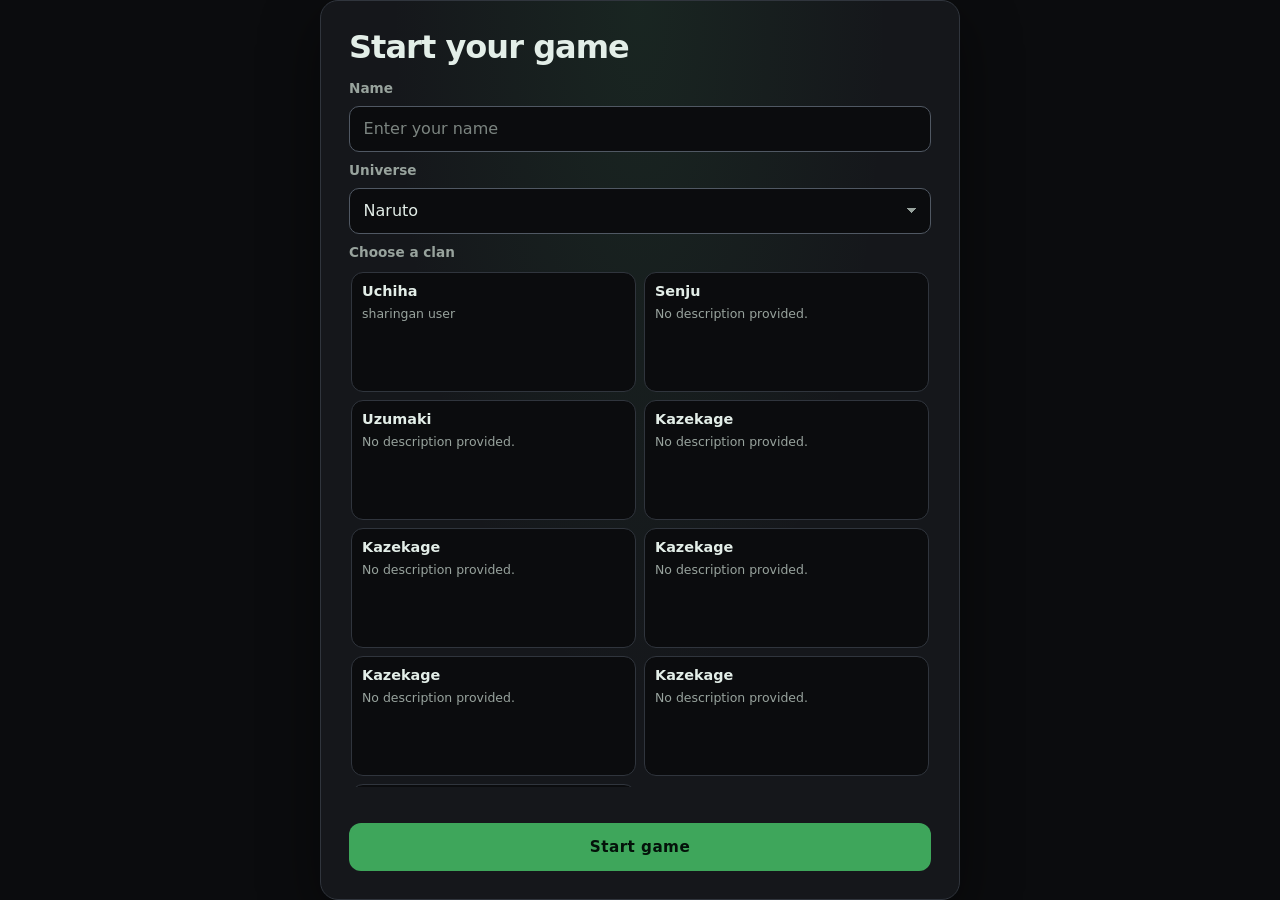
==== commit 8f81fc9a: "test" ====
--- a/index.html
+++ b/index.html
@@ -12,6 +12,7 @@
 <body>
   <main hidden>
     <div id="player-info"></div>
+    <div id="player-info">BR: 143.56M</div>
     <div id="category-tabs" role="tablist" aria-label="Reel categories"></div>
     <div class="reels" id="reels"></div>
     <div class="turn-bar" id="turn-bar"></div>
--- a/css/style.css
+++ b/css/style.css
@@ -1,85 +1,78 @@
 /* ==========================================================
-   Theme Colors
-   ========================================================== */
-:root{
+   Theme
+   ========================================================== */
+:root {
   color-scheme: dark;
-  --focus-ring: #a9d2ff;
-
-  /* Surfaces */
+
   --page-bg: #0b0c0e;
   --surface: #15171b;
-  --surface-hover: #252931;
-  --border: #2e323a;
-  --border-strong: #646b77;
-
-  /* Text */
-  --text: #E3EEE8;
-  --muted: #98A39D;
+  --surface-raised: #1b1e23;
+  --surface-hover: #252a31;
+  --border: #30353d;
+  --border-strong: #505863;
+
+  --text: #e3eee8;
+  --muted: #98a39d;
   --on-green: #04120a;
 
-  /* Accent */
   --green: #3ea65b;
   --green-hover: #5cc574;
   --green-glow: rgb(62 166 91 / 25%);
-}
-
-/* ==========================================================
-   Rarity Colors
-   ========================================================== */
-.Common       { --rarity-color: rgb(156, 163, 175); }
-.Uncommon     { --rarity-color: rgb(69, 212, 131); }
-.Rare         { --rarity-color: rgb(66, 165, 245); }
-.Epic         { --rarity-color: rgb(168, 117, 255); }
-.Legendary    { --rarity-color: rgb(212, 175, 55); }
-.Mythic       { --rarity-color: rgb(240, 79, 166); }
-.Divine       { --rarity-color: rgb(255, 240, 160); }
-.Celestial    { --rarity-color: rgb(50, 214, 217); }
-.Transcendent { --rarity-color: rgb(255, 114, 94); }
-.Supreme      { --rarity-color: rgb(255, 160, 245); }
-
-.Common, .Uncommon, .Rare, .Epic, .Legendary,
-.Mythic, .Divine, .Celestial, .Transcendent, .Supreme{
+
+  --focus-ring: #a9d2ff;
+  --danger: #ff8b8b;
+  --radius-sm: 8px;
+  --radius-md: 12px;
+  --radius-lg: 18px;
+}
+
+/* ==========================================================
+   Rarity colors and effects
+   ========================================================== */
+.Common       { --rarity-color: #9ca3af; }
+.Uncommon     { --rarity-color: #45d483; }
+.Rare         { --rarity-color: #42a5f5; }
+.Epic         { --rarity-color: #a875ff; }
+.Legendary    { --rarity-color: #d4af37; }
+.Mythic       { --rarity-color: #f04fa6; }
+.Divine       { --rarity-color: #fff0a0; }
+.Celestial    { --rarity-color: #32d6d9; }
+.Transcendent { --rarity-color: #ff725e; }
+.Supreme      { --rarity-color: #ffa0f5; }
+
+.Common,
+.Uncommon,
+.Rare,
+.Epic,
+.Legendary,
+.Mythic,
+.Divine,
+.Celestial,
+.Transcendent,
+.Supreme {
   color: var(--rarity-color);
 }
 
-/* ==========================================================
-   Special-Tier Rarity Animation
-   ========================================================== */
-@supports (-webkit-background-clip: text) or (background-clip: text){
-  .Divine,
-  .Celestial,
-  .Transcendent,
-  .Supreme{
-    color: transparent;
-    -webkit-text-fill-color: transparent;
-    background-clip: text;
-    -webkit-background-clip: text;
-  }
-}
-
-
-/*Shared Settings*/
 .Divine,
 .Celestial,
 .Transcendent,
 .Supreme {
   display: inline-block;
   color: transparent;
+  -webkit-text-fill-color: transparent;
   -webkit-background-clip: text;
   background-clip: text;
   background-size: 200% 100%;
-  animation: 
+  animation:
     rarity-text-flow var(--rarity-duration) ease-in-out infinite,
     rarity-text-glow var(--rarity-duration) ease-in-out infinite;
 }
 
-
-/*Separate Settings*/
 .Divine {
   --rarity-duration: 1.8s;
   background-image: linear-gradient(
     100deg,
-    #ffc83a,#ffd23f,#fff2b3,#ffd23f,#ffb62e,#ffc83a
+    #ffc83a, #ffd23f, #fff2b3, #ffd23f, #ffb62e, #ffc83a
   );
 }
 
@@ -87,7 +80,7 @@
   --rarity-duration: 1.6s;
   background-image: linear-gradient(
     100deg,
-    #0fb8c9,#32d6d9,#9ff5f2,#32d6d9,#1aa3d9,#0fb8c9
+    #0fb8c9, #32d6d9, #9ff5f2, #32d6d9, #1aa3d9, #0fb8c9
   );
 }
 
@@ -95,7 +88,7 @@
   --rarity-duration: 2s;
   background-image: linear-gradient(
     100deg,
-    #ff725e,#ff9a6b,#ff4f7b,#ffb46b,#ff725e
+    #ff725e, #ff9a6b, #ff4f7b, #ffb46b, #ff725e
   );
 }
 
@@ -103,12 +96,10 @@
   --rarity-duration: 2.1s;
   background-image: linear-gradient(
     100deg,
-    #ff9ee9,#ffb3f5,#9fd6ff,#d4aaff,#ff9ee9
+    #ff9ee9, #ffb3f5, #9fd6ff, #d4aaff, #ff9ee9
   );
 }
 
-
-/*Animation*/
 @keyframes rarity-text-flow {
   0%   { background-position: 0% center; }
   70%  { background-position: 200% center; }
@@ -129,7 +120,8 @@
 }
 
 html {
-  background-color: var(--page-bg);
+  min-height: 100%;
+  background: var(--page-bg);
 }
 
 html,
@@ -139,14 +131,15 @@
 }
 
 body {
-  min-height: 100vh;  /* fallback */
-  min-height: 100dvh; /* adapts to mobile browser controls */
+  min-height: 100vh;
+  min-height: 100dvh;
   margin: 0;
   padding:
     max(1rem, env(safe-area-inset-top))
     max(1rem, env(safe-area-inset-right))
     max(1.5rem, env(safe-area-inset-bottom))
     max(1rem, env(safe-area-inset-left));
+  background: var(--page-bg);
   color: var(--text);
   font-family: system-ui, sans-serif;
 }
@@ -154,15 +147,305 @@
 main {
   width: min(100%, 760px);
   margin-inline: auto;
-}
-
-/* ==========================================================
-   Reel cards
+  padding-bottom: 6rem; /* Space for the fixed spin controls */
+}
+
+main:not([hidden]) {
+  display: flex;
+  flex-direction: column;
+  gap: 16px;
+}
+
+
+/* ==========================================================
+   Shared buttons
+   ========================================================== */
+button {
+  width: 100%;
+  min-height: 42px;
+  padding: 0.65rem 0.9rem;
+  border: 1px solid transparent;
+  border-radius: 999px;
+  background: var(--green);
+  color: var(--on-green);
+  font: inherit;
+  font-size: 0.85rem;
+  font-weight: 750;
+  letter-spacing: 0.03em;
+  cursor: pointer;
+  touch-action: manipulation;
+  transition:
+    background-color 150ms ease,
+    border-color 150ms ease,
+    box-shadow 150ms ease,
+    transform 150ms ease,
+    opacity 150ms ease;
+}
+
+button:active:not(:disabled) {
+  transform: scale(0.98);
+  filter: brightness(0.92);
+}
+
+button:disabled {
+  opacity: 0.55;
+  cursor: not-allowed;
+}
+
+button:focus-visible {
+  outline: 3px solid var(--focus-ring);
+  outline-offset: 3px;
+}
+
+.spin-button {
+  width: auto;
+  min-height: 40px;
+  padding: 0.5rem 1rem;
+  font-size: 0.9rem;
+}
+
+.info-button {
+  display: grid;
+  width: 30px;
+  min-width: 30px;
+  min-height: 30px;
+  padding: 0;
+  place-items: center;
+  border: 1px solid var(--border-strong);
+  border-radius: 50%;
+  background: var(--surface);
+  color: var(--text);
+  font-size: 0.85rem;
+  line-height: 1;
+}
+
+@media (hover: hover) {
+  button:hover:not(:disabled) {
+    background: var(--green-hover);
+  }
+
+  .info-button:hover:not(:disabled) {
+    border-color: var(--green);
+    background: var(--surface-hover);
+  }
+}
+
+/* ==========================================================
+   Start menu
+   Assumes one <form id="start-menu"> contains all menu content.
+   ========================================================== */
+#start-menu {
+  position: fixed;
+  inset: 0;
+  z-index: 1000;
+  display: grid;
+  grid-template-columns: minmax(0, 1fr);
+  grid-template-rows:
+    auto
+    auto auto
+    auto auto
+    auto
+    minmax(0, 1fr)
+    auto
+    auto;
+  gap: 10px;
+  width: min(100%, 640px);
+  height: 100vh;
+  height: 100dvh;
+  min-width: 0;
+  min-height: 0;
+  margin-inline: auto;
+  padding: clamp(14px, 4vw, 28px);
+  overflow: hidden;
+  border: 1px solid var(--border);
+  border-radius: var(--radius-lg);
+  background:
+    radial-gradient(ellipse at top, rgb(62 166 91 / 10%), transparent 55%),
+    var(--surface);
+  box-shadow: 0 18px 60px rgb(0 0 0 / 45%);
+  color: var(--text);
+}
+
+#start-menu > * {
+  min-width: 0;
+  margin: 0;
+}
+
+#start-menu h1 {
+  margin: 0 0 4px;
+  font-size: clamp(1.4rem, 5vw, 2rem);
+  line-height: 1.15;
+  letter-spacing: -0.03em;
+}
+
+#start-menu label,
+#clan-label {
+  align-self: end;
+  color: var(--muted);
+  font-size: 0.85rem;
+  font-weight: 700;
+}
+
+#start-menu input,
+#start-menu select,
+.universe-select {
+  box-sizing: border-box;
+  width: 100%;
+  min-width: 0;
+  min-height: 46px;
+  padding: 0.7rem 0.85rem;
+  border: 1px solid var(--border-strong);
+  border-radius: 10px;
+  background-color: var(--page-bg);
+  color: var(--text);
+  font: inherit;
+  font-size: 16px;
+  transition: border-color 150ms ease, box-shadow 150ms ease;
+}
+
+#start-menu input::placeholder {
+  color: var(--muted);
+  opacity: 0.8;
+}
+
+#start-menu input:hover,
+#start-menu select:hover,
+.universe-select:hover {
+  border-color: var(--green);
+}
+
+#start-menu input:focus-visible,
+#start-menu select:focus-visible,
+.universe-select:focus-visible {
+  border-color: var(--focus-ring);
+  outline: 3px solid rgb(169 210 255 / 25%);
+  outline-offset: 1px;
+}
+
+#start-menu select,
+.universe-select {
+  appearance: none;
+  padding-right: 2.75rem;
+  background-image:
+    linear-gradient(45deg, transparent 50%, var(--muted) 50%),
+    linear-gradient(135deg, var(--muted) 50%, transparent 50%);
+  background-position:
+    calc(100% - 1.15rem) 50%,
+    calc(100% - 0.85rem) 50%;
+  background-size: 0.35rem 0.35rem;
+  background-repeat: no-repeat;
+}
+
+#start-menu select option,
+.universe-select option {
+  background: var(--surface);
+  color: var(--text);
+}
+
+#start-menu select option:checked,
+.universe-select option:checked {
+  background: var(--green);
+  color: var(--on-green);
+}
+
+/* Clan choices: two columns, with scrolling contained in this area */
+#clan-options {
+  display: grid;
+  grid-template-columns: repeat(2, minmax(0, 1fr));
+  grid-auto-rows: 120px;
+  align-content: start;
+  gap: 8px;
+  width: 100%;
+  min-width: 0;
+  min-height: 0;
+  padding: 2px;
+  overflow-x: hidden;
+  overflow-y: auto;
+  overscroll-behavior-y: contain;
+  -webkit-overflow-scrolling: touch;
+}
+
+#clan-options .clan-choice {
+  display: grid;
+  grid-template-rows: auto minmax(0, 1fr);
+  align-content: start;
+  justify-items: start;
+  gap: 6px;
+  width: 100%;
+  height: 100%;
+  min-width: 0;
+  padding: 10px;
+  border: 1px solid var(--border);
+  border-radius: var(--radius-md);
+  background: var(--page-bg);
+  color: var(--text);
+  text-align: left;
+  letter-spacing: normal;
+}
+
+#clan-options .clan-choice:hover:not(:disabled) {
+  border-color: var(--green);
+  background: var(--surface-hover);
+}
+
+#clan-options .clan-choice[aria-pressed="true"] {
+  border: 2px solid var(--green);
+  background: rgb(62 166 91 / 12%);
+  box-shadow: 0 0 0 2px var(--green-glow);
+}
+
+#clan-options .clan-choice:focus-visible {
+  outline: 3px solid var(--focus-ring);
+  outline-offset: 2px;
+}
+
+.clan-choice-name,
+.clan-choice-description {
+  min-width: 0;
+  overflow-wrap: anywhere;
+}
+
+.clan-choice-name {
+  color: var(--text);
+  font-size: 0.9rem;
+  line-height: 1.2;
+}
+
+.clan-choice-description {
+  color: var(--muted);
+  font-size: 0.78rem;
+  font-weight: 400;
+  line-height: 1.35;
+  letter-spacing: normal;
+}
+
+#start-error {
+  min-height: 1.2em;
+  color: var(--danger);
+  font-size: 0.85rem;
+  line-height: 1.3;
+  overflow-wrap: anywhere;
+}
+
+#start-menu #start-button {
+  min-height: 48px;
+  border-radius: 12px;
+  background: var(--green);
+  color: var(--on-green);
+  font-size: 0.95rem;
+}
+
+#start-menu #start-button:hover:not(:disabled) {
+  background: var(--green-hover);
+}
+
+/* ==========================================================
+   Game reels
    ========================================================== */
 .reels {
   display: grid;
   grid-template-columns: minmax(0, 1fr);
-  gap: 0.65rem;
+  gap: 0.75rem;
 }
 
 .reel {
@@ -170,35 +453,39 @@
   min-width: 0;
   min-height: 132px;
   flex-direction: column;
-  gap: 0.45rem;
-  padding: 0.75rem;
+  gap: 0.5rem;
+  padding: 0.85rem;
   overflow: hidden;
-  background-color: var(--surface);
   border: 1px solid var(--border);
-  border-radius: 12px;
-}
-
-.reel h2 {
-  margin: 0;
-  font-size:  0.85rem;
-  color: var(--muted);
-  font-weight: 700;
-  text-transform: uppercase;
+  border-radius: var(--radius-md);
+  background:
+    linear-gradient(145deg, rgb(255 255 255 / 2%), transparent 55%),
+    var(--surface);
+  box-shadow: 0 6px 18px rgb(0 0 0 / 18%);
 }
 
 .reel-header {
   display: flex;
   align-items: center;
   justify-content: space-between;
-  gap: 0.5rem;
+  gap: 0.6rem;
+}
+
+.reel h2 {
+  margin: 0;
+  color: var(--muted);
+  font-size: 0.85rem;
+  font-weight: 700;
+  text-transform: uppercase;
+  letter-spacing: 0.04em;
 }
 
 .value {
   display: flex;
-  min-height: 2.4rem;
   flex: 1;
   align-items: center;
   justify-content: center;
+  min-height: 2.4rem;
   margin: 0;
   font-size: clamp(1rem, 4.5vw, 1.2rem);
   font-weight: 800;
@@ -207,93 +494,6 @@
   overflow-wrap: anywhere;
 }
 
-/* ==========================================================
-   Buttons
-   ========================================================== */
-button {
-  width: 100%;
-  min-height: 42px;
-  padding: 0.6rem 0.85rem;
-  border: 0;
-  border-radius: 999px;
-  background: var(--green);
-  color: var(--on-green);
-  font: inherit;
-  font-size: 0.82rem;
-  font-weight: 800;
-  letter-spacing: 0.05em;
-  cursor: pointer;
-  touch-action: manipulation;
-  transition: background 150ms ease, transform 150ms ease, opacity 150ms ease;
-}
-
-button:active:not(:disabled) {
-  transform: scale(0.98);
-  filter: brightness(0.92);
-}
-
-button:disabled {
-  opacity: 0.55;
-  cursor: not-allowed;
-}
-
-button:focus-visible {
-  outline: 3px solid var(--focus-ring);
-  outline-offset: 3px;
-}
-
-/* Slimmer spin buttons, used for each card and for SPIN ALL */
-.spin-button {
-  min-height: 40px;
-  padding: 0.5rem 1rem;
-  font-size: 0.9rem;
-  width: auto;
-}
-
-/* Small circular info button */
-.info-button {
-  display: grid;
-  width: 28px;
-  min-width: 28px;
-  min-height: 28px;
-  place-items: center;
-  padding: 0;
-  border: 1px solid var(--border-strong);
-  border-radius: 50%;
-  background: transparent;
-  color: var(--text);
-  font-size: 0.85rem;
-  font-weight: 700;
-  line-height: 1;
-}
-
-/* Hover styles only for devices with a mouse, so taps don't leave them stuck */
-@media (hover: hover) {
-
-  button:hover:not(:disabled) {
-    background: var(--green-hover);
-  }
-
-  .info-button:hover:not(:disabled) {
-    border-color: var(--green);
-    background: var(--surface-hover);
-  }
-}
-
-/* ==========================================================
-   Spin controls (fixed at the bottom)
-   ========================================================== */
-.controls {
-  position: fixed;
-  inset: auto 0 0 0;
-  z-index: 10;
-  padding: 0.5rem 1rem max(0.5rem, env(safe-area-inset-bottom));
-  background: linear-gradient(to top, var(--page-bg) 70%, transparent);
-}
-
-/* ==========================================================
-   Spinning state
-   ========================================================== */
 .reel.spinning {
   animation: spin-glow 700ms ease-in-out infinite alternate;
 }
@@ -309,10 +509,69 @@
 }
 
 /* ==========================================================
-   Info dialog (centred, about half the screen height)
+   Fixed spin controls
+   ========================================================== */
+.controls {
+  position: fixed;
+  inset: auto 0 0;
+  z-index: 10;
+  padding: 0.75rem 1rem max(0.75rem, env(safe-area-inset-bottom));
+  border-top: 1px solid rgb(48 53 61 / 60%);
+  background: linear-gradient(
+    to top,
+    var(--page-bg) 75%,
+    rgb(11 12 14 / 92%)
+  );
+  backdrop-filter: blur(12px);
+}
+
+/* ==========================================================
+   Category tabs
+   ========================================================== */
+#category-tabs {
+  display: grid;
+  grid-template-columns: repeat(auto-fill, minmax(5.5rem, 1fr));
+  gap: 0.45rem;
+  width: 100%;
+}
+
+#category-tabs [role="tab"] {
+  min-width: 0;
+  min-height: 2.4rem;
+  padding: 0.4rem 0.6rem;
+  border: 1px solid var(--border);
+  border-radius: var(--radius-sm);
+  background: var(--surface);
+  color: var(--muted);
+  font: inherit;
+  font-size: 0.85rem;
+  font-weight: 650;
+  cursor: pointer;
+  transition: background-color 120ms ease, border-color 120ms ease, color 120ms ease;
+}
+
+#category-tabs [role="tab"]:hover {
+  border-color: var(--border-strong);
+  background: var(--surface-hover);
+}
+
+#category-tabs [role="tab"][aria-selected="true"] {
+  border-color: var(--green);
+  background: var(--green);
+  color: var(--on-green);
+}
+
+#category-tabs [role="tab"]:focus-visible {
+  outline: 3px solid var(--focus-ring);
+  outline-offset: 2px;
+}
+
+/* ==========================================================
+   Info dialog
    ========================================================== */
 .info-dialog {
   width: min(92vw, 420px);
+  max-height: 80vh;
   max-height: 80dvh;
   padding: 0;
   overflow: auto;
@@ -321,10 +580,12 @@
   border-radius: 14px;
   background: var(--surface);
   color: var(--text);
+  box-shadow: 0 18px 60px rgb(0 0 0 / 45%);
 }
 
 .info-dialog::backdrop {
-  background: rgb(0 0 0 / 70%);
+  background: rgb(0 0 0 / 72%);
+  backdrop-filter: blur(3px);
 }
 
 .info-dialog-content {
@@ -346,11 +607,12 @@
 
 .possible-result {
   padding: 0.75rem;
-  line-height: 1.4;
   border: 1px solid var(--border);
-  border-radius: 8px;
+  border-radius: var(--radius-sm);
   font-size: 0.9rem;
   font-weight: 650;
+  line-height: 1.4;
+  background: var(--page-bg);
 }
 
 .nothing-result {
@@ -359,10 +621,10 @@
 
 .possible-result-names {
   margin-top: 0.35rem;
-  line-height: 1.5;
   color: var(--text);
   font-size: 0.85rem;
   font-weight: 400;
+  line-height: 1.5;
   overflow-wrap: anywhere;
 }
 
@@ -371,7 +633,7 @@
 }
 
 /* ==========================================================
-   Responsive layout
+   Responsive and accessibility adjustments
    ========================================================== */
 @media (min-width: 760px) {
   body {
@@ -384,235 +646,58 @@
 
   .reel {
     min-height: 155px;
-    padding: 0.9rem;
+    padding: 1rem;
+  }
+}
+
+@media (max-height: 600px) {
+  #start-menu {
+    gap: 5px;
+    padding: 10px 14px;
+    border-radius: 0;
+  }
+
+  #start-menu input,
+  #start-menu select {
+    min-height: 38px;
+  }
+
+  #clan-options {
+    grid-auto-rows: 100px;
+  }
+
+  #start-menu #start-button {
+    min-height: 40px;
   }
 }
 
 @media (max-height: 500px) {
   .info-dialog {
+    max-height: 90vh;
     max-height: 90dvh;
   }
 }
 
-
-
-
-
-
-
-
-
-
-
-
-
-
-
-
-
-
-
-#category-tabs {
-  display: grid;
-  grid-template-columns: repeat(auto-fill, minmax(5.5rem, 1fr));
-  gap: 0.4rem;
-  width: 100%;
-}
-
-#category-tabs [role="tab"] {
-  min-width: 0;
-  min-height: 2.1rem;
-  padding: 0.35rem 0.6rem;
-  border: 1px solid var(--border);
-  border-radius: 0.55rem;
-  background: var(--surface);
-  color: var(--muted);
-  font: inherit;
-  font-size: 0.85rem;
-  font-weight: 600;
-  cursor: pointer;
-  transition: background-color 120ms ease, color 120ms ease;
-}
-
-#category-tabs [role="tab"]:hover {
-  background: var(--surface-hover);
-}
-
-#category-tabs [role="tab"][aria-selected="true"] {
-  background: var(--green);
-  color: var(--text);
-}
-
-#category-tabs [role="tab"]:focus-visible {
-  outline: 2px solid var(--border);
-  outline-offset: 2px;
-}
-
-.universe-select {
-  appearance: none;
-  width: 100%;
-  min-height: 2.6rem;
-  padding: 0.6rem 2.5rem 0.6rem 0.85rem;
-  border: 1px solid var(--border);
-  border-radius: 0.6rem;
-  background-color: var(--surface);
-  color: var(--text);
-  font: inherit;
-  cursor: pointer;
-
-  /* Down-chevron */
-  background-image:
-    linear-gradient(45deg, transparent 50%, var(--muted) 50%),
-    linear-gradient(135deg, var(--muted) 50%, transparent 50%);
-  background-position:
-    calc(100% - 1rem) 50%,
-    calc(100% - 0.7rem) 50%;
-  background-size: 0.3rem 0.3rem;
-  background-repeat: no-repeat;
-
-  transition: background-color 120ms ease, border-color 120ms ease;
-}
-
-.universe-select:hover {
-  background-color: var(--surface-hover);
-  border-color: var(--border-strong);
-}
-
-.universe-select:focus-visible {
-  border-color: var(--focus-ring);
-  outline: 2px solid var(--focus-ring);
-  outline-offset: 2px;
-}
-
-.universe-select option {
-  background-color: var(--surface);
-  color: var(--text);
-}
-
-
-
-
-
-
-
-
-
-
-
-
-
-
-#start-menu {
-  min-height: 100vh;
-  display: grid;
-  place-items: center;
-  padding: 24px;
-  box-sizing: border-box;
-  font-family: sans-serif;
-}
-
-#start-form {
-  width: min(100%, 600px);
-  display: grid;
-  gap: 12px;
-  padding: 24px;
-  border: 1px solid #8885;
-  border-radius: 12px;
-}
-
-#start-form h1 {
-  margin: 0 0 8px;
-}
-
-#start-form input,
-#start-form select,
-#start-form button {
-  box-sizing: border-box;
-  padding: 10px;
-  font: inherit;
-}
-
-#start-form input,
-#start-form select {
-  width: 100%;
-}
-
-#clan-options {
-  display: flex;
-  flex-wrap: wrap;
-  gap: 10px;
-}
-
-.clan-choice {
-  flex: 1 1 190px;
-  min-width: 0;
-  display: grid;
-  gap: 5px;
-  text-align: left;
-  cursor: pointer;
-  border: 1px solid #8888;
-  border-radius: 8px;
-  background: var(--surface);
-}
-
-.clan-choice[aria-pressed="true"] {
-  border: 2px solid #04060a;
-  background: #2463eb18;
-}
-
-.clan-choice-name {
-  font-weight: 700;
-  color: var(--text);
-}
-
-.clan-choice-description {
-  font-size: 0.9em;
-  opacity: 0.8;
-  color: var(--muted);
-}
-
-#start-button {
-  cursor: pointer;
-}
-
-#start-button:disabled {
-  cursor: not-allowed;
-  opacity: 0.6;
-}
-
-#start-error {
+@media (prefers-reduced-motion: reduce) {
+  *,
+  *::before,
+  *::after {
+    scroll-behavior: auto !important;
+    animation-duration: 0.01ms !important;
+    animation-iteration-count: 1 !important;
+    transition-duration: 0.01ms !important;
+  }
+}
+
+
+
+
+
+
+
+
+.next-rank-hint {
+  font-size: 0.85em;
+  opacity: 0.7;
   min-height: 1.2em;
-  margin: 0;
-  color: #b00020;
-}
-
-
-
-
-
-
-
-
-#clan-options {
-  display: grid;
-  grid-template-columns: repeat(auto-fit, minmax(min(100%, 220px), 1fr));
-  grid-auto-rows: 150px;
-  gap: 1rem;
-}
-
-.clan-choice {
-  box-sizing: border-box;
-  width: 100%;
-  height: 100%;
-  display: grid;
-  grid-template-rows: auto 1fr;
-  align-content: start;
-  justify-items: center;
-  gap: 0.5rem;
-  padding: 1rem;
-  text-align: center;
-}
-
-.clan-choice-description {
-  overflow-wrap: anywhere;
-}
+}
